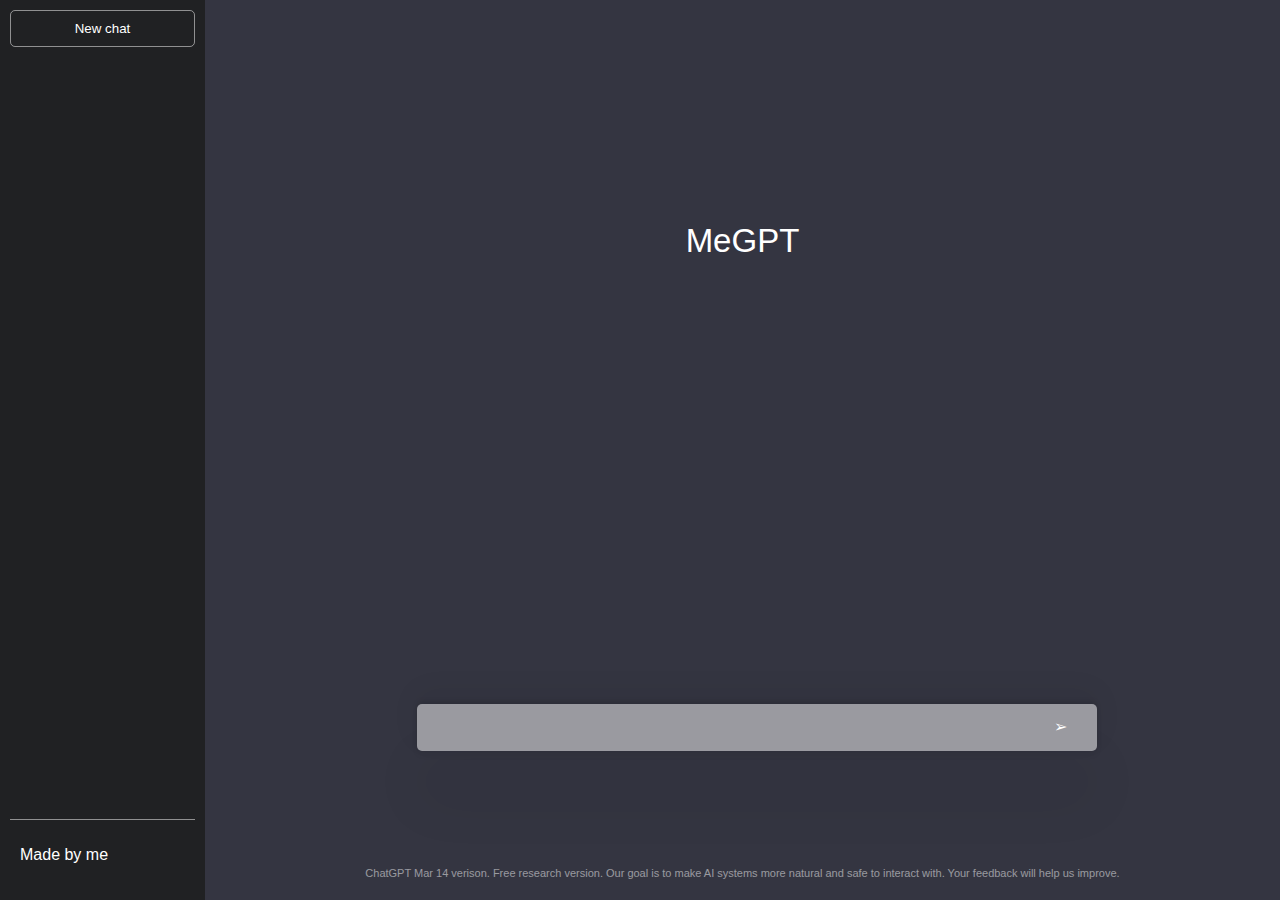
==== target/classes/static/index.html @ 0d2a5b38 "Add files via upload" ====
<!DOCTYPE html>
<html lang="en">
<head>
    <meta charset="UTF-8">
    <title>Javascript ChatGPT-Klon</title>
    <link rel="stylesheet" href="style.css">
</head>
<body onload = getDatabaseTitle()>


<section class="side-bar">
    <button>New chat</button>
    <div class="history"></div>
    <nav>
        <p>Made by me</p>
    </nav>
</section>
<section class="main">
    <h1>MeGPT</h1>
    <p id="output"></p>
    <div class="bottom-section">
        <div class="input-container">
            <input/>
            <div id="submit">➢</div>
        </div>
    </div>
    <p class="info"> ChatGPT Mar 14 verison. Free research version.
        Our goal is to make AI systems more natural and safe to interact with.
        Your feedback will help us improve.</p>
</section>

<script src="app.js"></script>
</body>
</html>
---- target/classes/static/style.css ----
@import url('https://fonts.googleapis.com/css2?family=Bungee+Spice&family=Raleway:wght@300&display=swap');
*{
    color: #fff;
    font-family: 'Bungee+Spice', sans-serif;
}

body{
    margin: 0;
    padding: 0;
    background-color: #343541;
    display: flex;
}

h1 {
    font-size:33px;
    font-weight:300;
    padding:200px 0;
}

.side-bar{
    background-color: #202123;
    width: 244px;
    height:100vh;
    display: flex;
    flex-direction: column;
    justify-content: space-between;
}

.main{
    display: flex;
    flex-direction:column;
    align-items: center;
    text-align: center;
    justify-content: space-between;
    height: 100vh;
    width: 100%;
}

.bottom-section {
    width: 100%;
    display: flex;
    flex-direction: column;
    justify-content: center;
    align-items: center;
}

.info{
    color: rgba(255,255,255,0.5);
    font-size: 11px;
    padding: 10px;
}

input {

    border: none;
    background-color: rgba(255,255,255,0.5);
    width: 100%;
    font-size: 20px;
    padding: 12px 15px;
    border-radius: 5px;
    box-shadow: rgba(0,0,0,0.05) 0 54px 55px,
    rgba(0,0,0,0.05) 0 -12px 30px,
    rgba(0,0,0,0.05) 0 4px 6px,
    rgba(0,0,0,0.09) 0 -3px 5px;

}

input:focus {
    outline: none;
}

.input-container {
    position: relative;
    width: 100%;
    max-width: 650px;
}

.input-container #submit{
    position: absolute;
    right: 0;
    bottom: 15px;
    cursor: pointer;
}

button {
    border: solid 0.5px rgba(255,255,255,0.5);
    background-color:transparent;
    border-radius: 5px;
    padding: 10px;
    margin: 10px;
}

nav {
    border-top: solid 0.5px rgba(255,255,255,0.5);
    padding: 10px;
    margin: 10px;
}

.history {
    padding: 10px;
    margin: 10px;
    display: flex;
    flex-direction: column;
    height: 100%;
}

.history p{
    cursor: pointer;
}
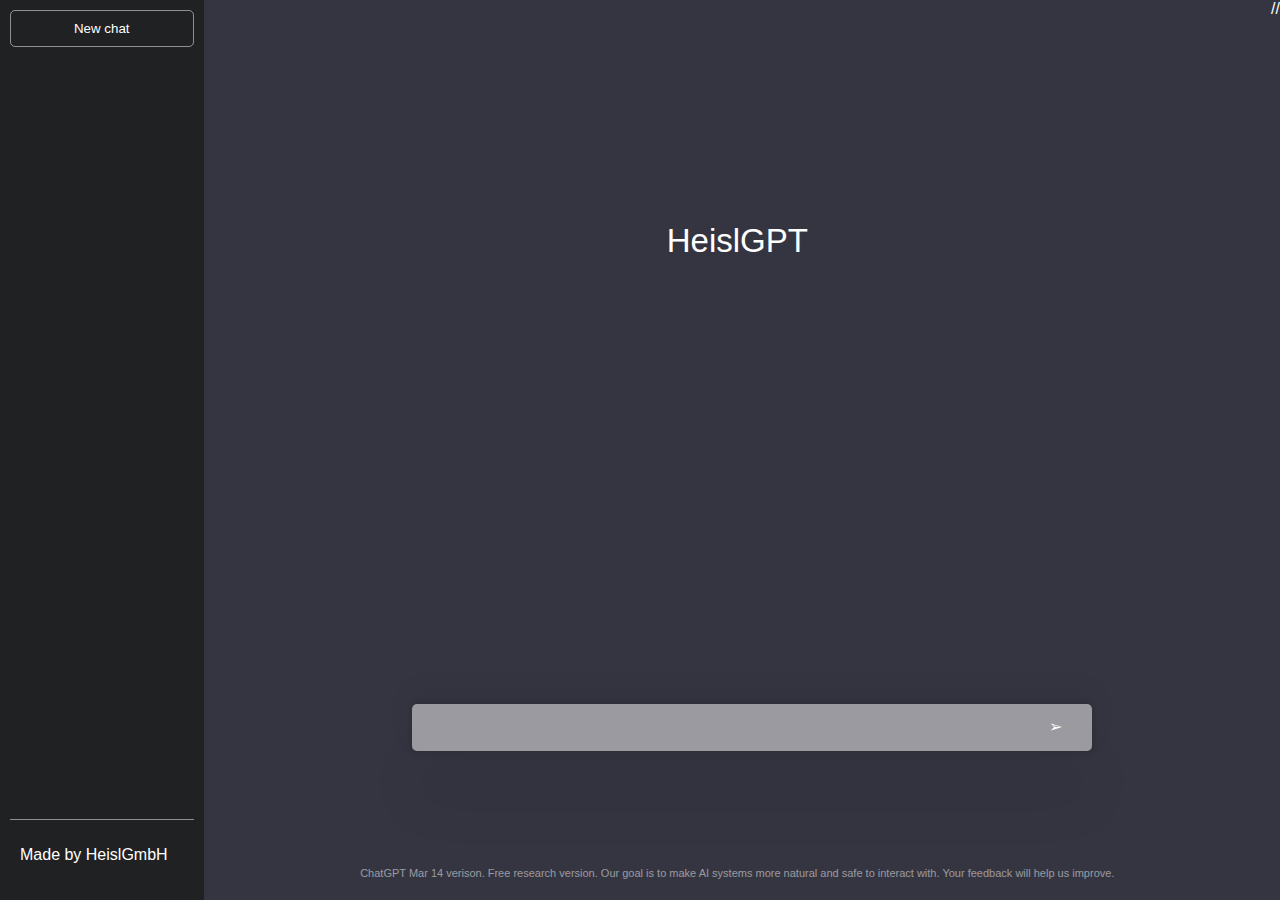
==== commit 922b6aa3: "finish" ====
--- a/target/classes/static/index.html
+++ b/target/classes/static/index.html
@@ -12,11 +12,11 @@
     <button>New chat</button>
     <div class="history"></div>
     <nav>
-        <p>Made by me</p>
+        <p>Made by HeislGmbH</p>
     </nav>
 </section>
 <section class="main">
-    <h1>MeGPT</h1>
+    <h1>HeislGPT</h1>
     <p id="output"></p>
     <div class="bottom-section">
         <div class="input-container">
@@ -31,4 +31,5 @@
 
 <script src="app.js"></script>
 </body>
-</html>+</html>
+//--- a/target/classes/static/style.css
+++ b/target/classes/static/style.css
@@ -104,6 +104,6 @@
     height: 100%;
 }
 
-.history p{
+.history p {
     cursor: pointer;
-}+}
